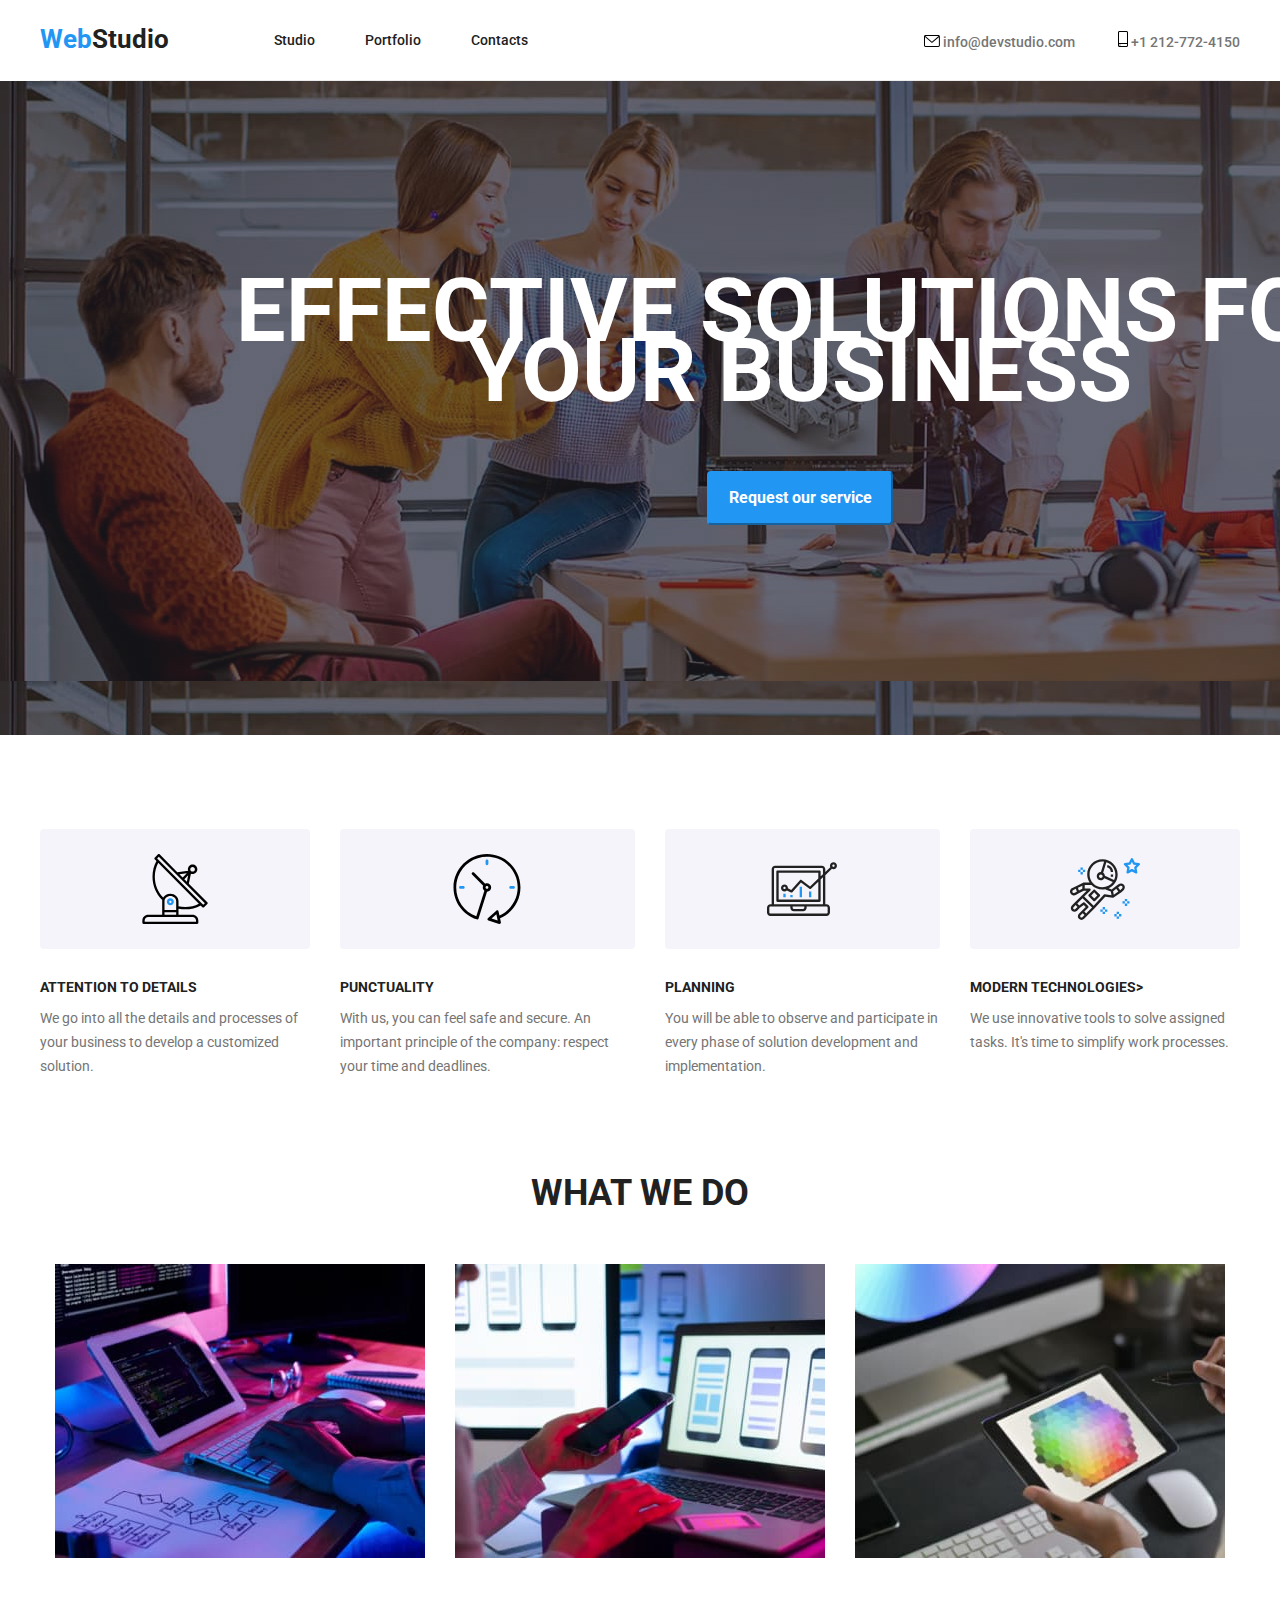
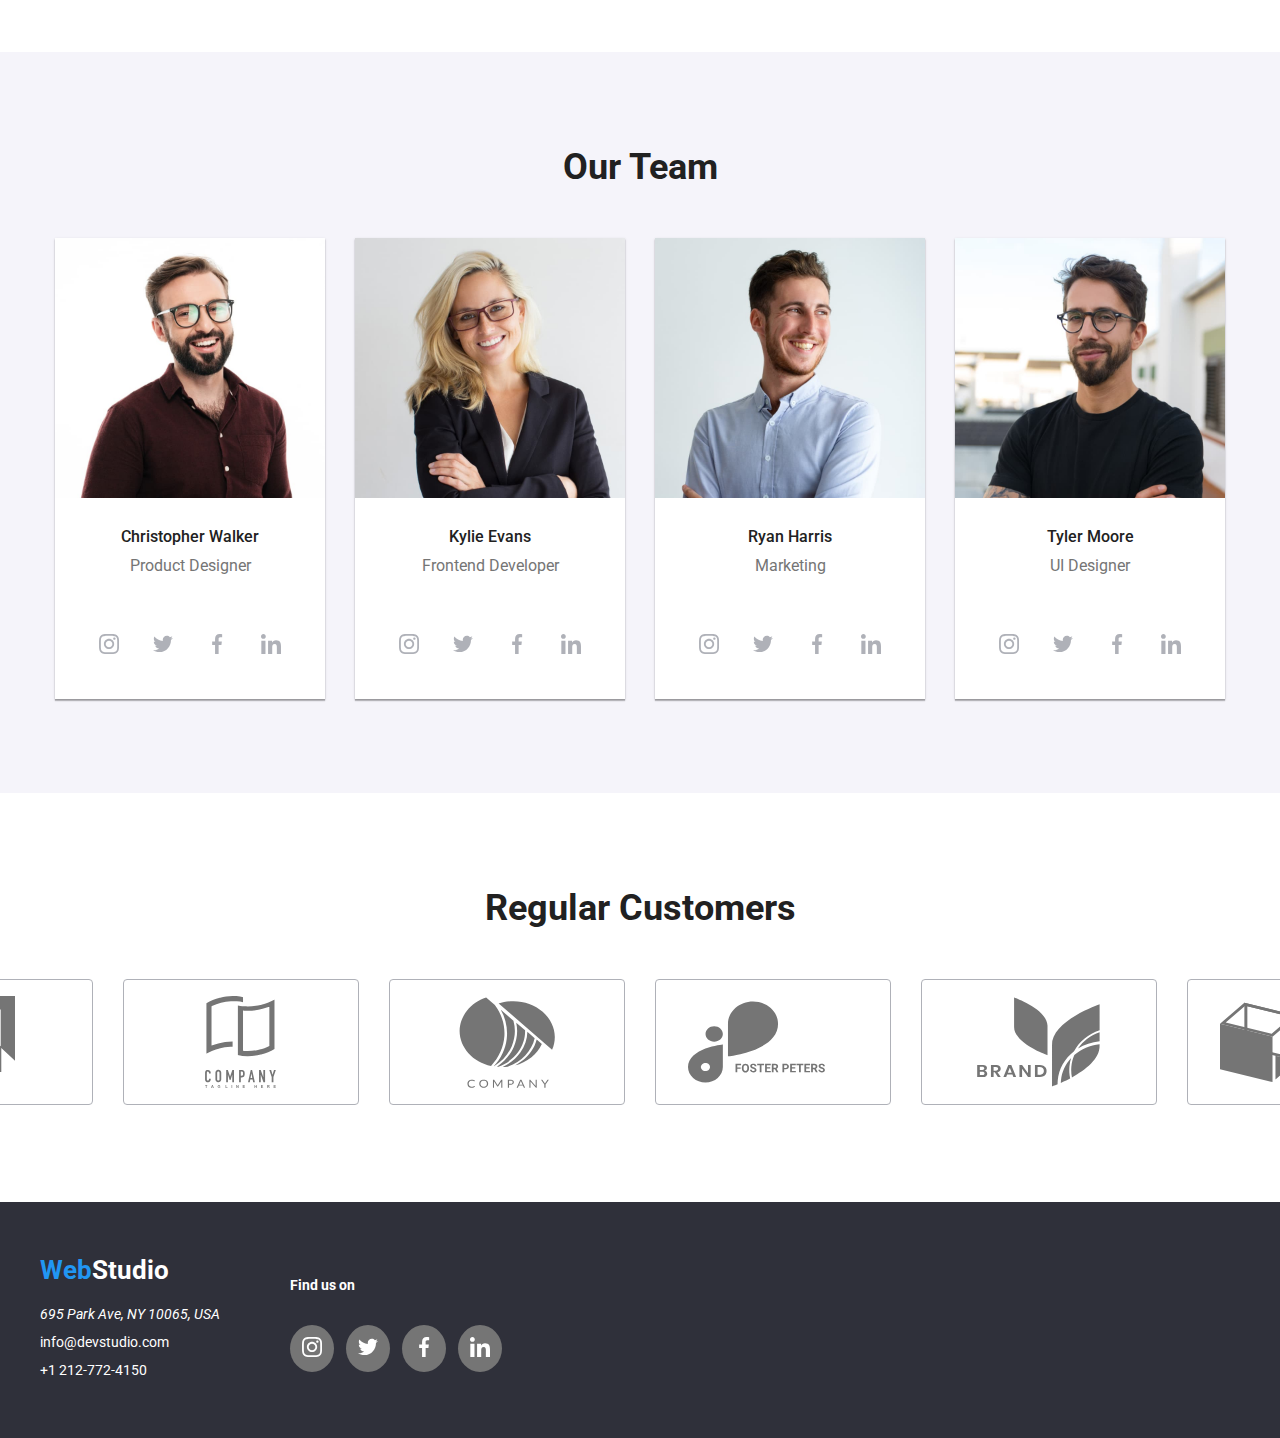
==== index.html @ 67aa0fa9 "Initial commit" ====
<!DOCTYPE html>
<html lang="en">
  <head>
    <meta charset="UTF-8" />
    <meta name="viewport" content="width=device-width, initial-scale=1.0" />
    <title>Studio</title>
    <link
      rel="stylesheet"
      href="https://cdnjs.cloudflare.com/ajax/libs/modern-normalize/2.0.0/modern-normalize.min.css"
      integrity="sha512-4xo8blKMVCiXpTaLzQSLSw3KFOVPWhm/TRtuPVc4WG6kUgjH6J03IBuG7JZPkcWMxJ5huwaBpOpnwYElP/m6wg=="
      crossorigin="anonymous"
      referrerpolicy="no-referrer"
    />
    <link rel="preconnect" href="https://fonts.googleapis.com" />
    <link rel="preconnect" href="https://fonts.gstatic.com" crossorigin />
    <link
      href="https://fonts.googleapis.com/css2?family=Raleway:ital,wght@0,700;1,700&family=Roboto:ital,wght@0,100;0,400;0,500;0,700;0,900;1,400;1,500;1,700;1,900&display=swap"
      rel="stylesheet"
    />
    <link rel="stylesheet" href="./css/style.css" />
  </head>
  <body>
    <!--header section-->
    <header class="header-section">
      <div class="container">
        <div>
          <a class="logo" href="#"
            ><p><span class="span">Web</span>Studio</p></a
          >
        </div>
        <nav class="header-section__nav">
          <ul class="nav-links">
            <li><a class="nav-link" href="index.html">Studio</a></li>
            <li>
              <a class="nav-link" href="portfolio.html">Portfolio</a>
            </li>
            <li><a class="nav-link" href="#">Contacts</a></li>
          </ul>
        </nav>
        <div>
          <a class="header-section__mail" href="mailto:info@devstudio.com">
            <svg class="header-section__icon-mail">
              <use href="./images/icons.svg/symbol-defs.svg#icon-envelope" />
            </svg>
            info@devstudio.com</a
          >
          <a class="header-section__tel" href="tel:++1212-772-4150">
            <svg class="header-section__icon-tel">
              <use href="./images/icons.svg/symbol-defs.svg#icon-smartphone" />
            </svg>
            +1 212-772-4150</a
          >
        </div>
      </div>
    </header>
    <!--portiunea principala a paginii web-->
    <main>
      <!--hero section-->
      <section class="hero-section">
        <div class="container">
          <h1 class="hero-section__title">
            EFFECTIVE SOLUTIONS FOR <br />YOUR BUSINESS
          </h1>
          <button class="hero-section__btn">Request our service</button>
        </div>
      </section>
      <!--about section-->
      <section class="about-section">
        <div class="container">
          <div class="about-section__description">
            <div class="about-section__icon-bg">
              <svg class="about-section__icon">
                <use href="./images/icons.svg/symbol-defs.svg#icon-antenna-1" />
              </svg>
            </div>
            <h5 class="about-section__title">ATTENTION TO DETAILS</h5>
            <p class="about-section__text">
              We go into all the details and processes of your business to
              develop a customized solution.
            </p>
          </div>
          <div class="about-section__description">
            <div class="about-section__icon-bg">
              <svg class="about-section__icon">
                <use href="./images/icons.svg/symbol-defs.svg#icon-clock-1" />
              </svg>
            </div>
            <h5 class="about-section__title">PUNCTUALITY</h5>
            <p class="about-section__text">
              With us, you can feel safe and secure. An important principle of
              the company: respect your time and deadlines.
            </p>
          </div>
          <div class="about-section__description">
            <div class="about-section__icon-bg">
              <svg class="about-section__icon">
                <use href="./images/icons.svg/symbol-defs.svg#icon-diagram-1" />
              </svg>
            </div>
            <h5 class="about-section__title">PLANNING</h5>
            <p class="about-section__text">
              You will be able to observe and participate in every phase of
              solution development and implementation.
            </p>
          </div>
          <div class="about-section__description">
            <div class="about-section__icon-bg">
              <svg class="about-section__icon">
                <use
                  href="./images/icons.svg/symbol-defs.svg#icon-astronaut-1"
                />
              </svg>
            </div>
            <h5 class="about-section__title">MODERN TECHNOLOGIES></h5>
            <p class="about-section__text">
              We use innovative tools to solve assigned tasks. It's time to
              simplify work processes.
            </p>
          </div>
        </div>
      </section>
      <!--what we do section-->
      <section class="we-do-section">
        <div class="container">
          <h2 class="we-do-section__title">What we do</h2>
          <!--div cu imagini-->
          <div class="we-do__images">
            <img
              class="we-do__image"
              src="./images/poza-1.jpg"
              alt="poza-1"
              width="200"
            />
            <img
              class="we-do__image"
              src="./images/poza-2.jpg"
              alt="poza-2"
              width="200"
            />
            <img
              class="we-do__image"
              src="./images/poza-3.jpg"
              alt="poza-3"
              width="200"
            />
          </div>
        </div>
      </section>
      <!--our team section-->
      <section class="our-team-section">
        <div class="container">
          <h2 class="our-team__title">Our Team</h2>
          <!--div cu carduri despre membrii echipei-->
          <div class="our-team__members">
            <!--card1-->
            <div class="our-team__card">
              <img
                class="our-team__img"
                src="./images/christopherwalker.jpg"
                alt="christopherwalker"
                width="200"
              />
              <p class="our-team__name">Christopher Walker</p>
              <p class="our-team__text">Product Designer</p>
              <ul class="our-team__social">
                <li>
                  <a href="">
                    <svg class="our-team__icons">
                      <use
                        href="./images/icons.svg/symbol-defs.svg#icon-instagram-2"
                      />
                    </svg>
                  </a>
                </li>
                <li>
                  <a href=""
                    ><svg class="our-team__icons">
                      <use
                        href="./images/icons.svg/symbol-defs.svg#icon-twitter-1"
                      />
                    </svg>
                  </a>
                </li>
                <li>
                  <a href="">
                    <svg class="our-team__icons">
                      <use
                        href="./images/icons.svg/symbol-defs.svg#icon-facebook-1"
                      />
                    </svg>
                  </a>
                </li>
                <li>
                  <a href="">
                    <svg class="our-team__icons">
                      <use
                        href="./images/icons.svg/symbol-defs.svg#icon-linkedin-1"
                      />
                    </svg>
                  </a>
                </li>
              </ul>
            </div>
            <!--card2-->
            <div class="our-team__card">
              <img
                class="our-team__img"
                src="./images/kyleevans.jpg"
                alt="kyleevans"
                width="200"
              />
              <p class="our-team__name">Kylie Evans</p>
              <p class="our-team__text">Frontend Developer</p>
              <ul class="our-team__social">
                <li>
                  <a href="">
                    <svg class="our-team__icons">
                      <use
                        href="./images/icons.svg/symbol-defs.svg#icon-instagram-2"
                      />
                    </svg>
                  </a>
                </li>
                <li>
                  <a href=""
                    ><svg class="our-team__icons">
                      <use
                        href="./images/icons.svg/symbol-defs.svg#icon-twitter-1"
                      />
                    </svg>
                  </a>
                </li>
                <li>
                  <a href="">
                    <svg class="our-team__icons">
                      <use
                        href="./images/icons.svg/symbol-defs.svg#icon-facebook-1"
                      />
                    </svg>
                  </a>
                </li>
                <li>
                  <a href="">
                    <svg class="our-team__icons">
                      <use
                        href="./images/icons.svg/symbol-defs.svg#icon-linkedin-1"
                      />
                    </svg>
                  </a>
                </li>
              </ul>
            </div>
            <!--card3-->
            <div class="our-team__card">
              <img
                class="our-team__img"
                src="./images/ryanheris.jpg"
                alt="ryanheris"
                width="200"
              />
              <p class="our-team__name">Ryan Harris</p>
              <p class="our-team__text">Marketing</p>
              <ul class="our-team__social">
                <li>
                  <a href="">
                    <svg class="our-team__icons">
                      <use
                        href="./images/icons.svg/symbol-defs.svg#icon-instagram-2"
                      />
                    </svg>
                  </a>
                </li>
                <li>
                  <a href=""
                    ><svg class="our-team__icons">
                      <use
                        href="./images/icons.svg/symbol-defs.svg#icon-twitter-1"
                      />
                    </svg>
                  </a>
                </li>
                <li>
                  <a href="">
                    <svg class="our-team__icons">
                      <use
                        href="./images/icons.svg/symbol-defs.svg#icon-facebook-1"
                      />
                    </svg>
                  </a>
                </li>
                <li>
                  <a href="">
                    <svg class="our-team__icons">
                      <use
                        href="./images/icons.svg/symbol-defs.svg#icon-linkedin-1"
                      />
                    </svg>
                  </a>
                </li>
              </ul>
            </div>
            <!--card4-->
            <div class="our-team__card">
              <img
                class="our-team__img"
                src="./images/tylermoore.jpg"
                alt="tylermoore"
                width="200"
              />
              <p class="our-team__name">Tyler Moore</p>
              <p class="our-team__text">UI Designer</p>
              <ul class="our-team__social">
                <li>
                  <a href="">
                    <svg class="our-team__icons">
                      <use
                        href="./images/icons.svg/symbol-defs.svg#icon-instagram-2"
                      />
                    </svg>
                  </a>
                </li>
                <li>
                  <a href=""
                    ><svg class="our-team__icons">
                      <use
                        href="./images/icons.svg/symbol-defs.svg#icon-twitter-1"
                      />
                    </svg>
                  </a>
                </li>
                <li>
                  <a href="">
                    <svg class="our-team__icons">
                      <use
                        href="./images/icons.svg/symbol-defs.svg#icon-facebook-1"
                      />
                    </svg>
                  </a>
                </li>
                <li>
                  <a href="">
                    <svg class="our-team__icons">
                      <use
                        href="./images/icons.svg/symbol-defs.svg#icon-linkedin-1"
                      />
                    </svg>
                  </a>
                </li>
              </ul>
            </div>
          </div>
        </div>
      </section>
    </main>
    <!--regular customer section-->
    <section class="regular">
      <h2 class="regular__title">Regular Customers</h2>
      <div class="regular__icons">
        <a href="">
          <svg class="regular__icon">
            <use href="./images/icons.svg/symbol-defs.svg#icon-group-2" />
          </svg>
        </a>
        <a href="">
          <svg class="regular__icon">
            <use href="./images/icons.svg/symbol-defs.svg#icon-group-1" />
          </svg>
        </a>
        <a href="">
          <svg class="regular__icon">
            <use href="./images/icons.svg/symbol-defs.svg#icon-group-5" />
          </svg>
        </a>
        <a href="">
          <svg class="regular__icon">
            <use href="./images/icons.svg/symbol-defs.svg#icon-group-4" />
          </svg>
        </a>
        <a href="">
          <svg class="regular__icon">
            <use href="./images/icons.svg/symbol-defs.svg#icon-group-6" />
          </svg>
        </a>
        <a href="">
          <svg class="regular__icon">
            <use href="./images/icons.svg/symbol-defs.svg#icon-group-7" />
          </svg>
        </a>
      </div>
    </section>
    <!--footer section-->
    <footer class="footer-section">
      <div class="container">
        <div class="footer-section__1">
          <a class="logo-footer" href="#">
            <p class="logo-footer"><span class="span-logo">Web</span>Studio</p>
          </a>
          <address class="footer-section__adress">
            695 Park Ave, NY 10065, USA
          </address>
          <ul class="footer-section__contacts">
            <li class="footer-section__contact">
              <a
                class="footer-section__contact"
                href="mailto:info@devstudio.com"
                >info@devstudio.com</a
              >
            </li>
            <li class="footer-section__contact">
              <a class="footer-section__contact" href="tel:++1212-772-4150"
                >+1 212-772-4150</a
              >
            </li>
          </ul>
        </div>
        <div class="footer-section__2">
          <h5 class="footer-section__subtitle">Find us on</h5>
          <ul class="footer-section__social">
            <li>
              <a href="">
                <svg class="footer-section__icons">
                  <use
                    href="./images/icons.svg/symbol-defs.svg#icon-instagram-2"
                  />
                </svg>
              </a>
            </li>
            <li>
              <a href=""
                ><svg class="footer-section__icons">
                  <use
                    href="./images/icons.svg/symbol-defs.svg#icon-twitter-1"
                  />
                </svg>
              </a>
            </li>
            <li>
              <a href="">
                <svg class="footer-section__icons">
                  <use
                    href="./images/icons.svg/symbol-defs.svg#icon-facebook-1"
                  />
                </svg>
              </a>
            </li>
            <li>
              <a href="">
                <svg class="footer-section__icons">
                  <use
                    href="./images/icons.svg/symbol-defs.svg#icon-linkedin-1"
                  />
                </svg>
              </a>
            </li>
          </ul>
        </div>
      </div>
    </footer>
  </body>
</html>
---- css/style.css ----
:root {
  --blue: #2196f3;
  --black: #212121;
  --white: #ffffff;
  --grey: #757575;
  --primary-background: #2f303a;
  --primary-font: 'Roboto', sans-serif;
  --secondary-font: 'Raleway', sans-serif;
  --cursor: pointer;
  --font-style: normal;
  --font-weight: 400;
}
* {
  margin: 0;
  padding: 0;
}

html {
  box-sizing: border-box;
}

img {
  display: block;
  max-width: 100%;
  height: auto;
}

ul {
  list-style: none;
}

a {
  text-decoration: none;
  color: inherit;
}

/* stilizare pentru body*/
body {
  font-family: var(--primary-font);
  font-size: 14px;
  color: var(--black);
}

/*stilizare pentru header section*/
.header-section {
  font-weight: 500;
  font-size: 14px;
  line-height: 16.41px;
  color: var(--primary-background);
  width: 100%;
}
.header-section .container {
  display: flex;
  justify-content: space-between;
  align-items: center;
  border-bottom: 1px solid #ececec;
}
.logo {
  font-weight: 700;
  font-size: 26px;
  line-height: 30.52px;
  color: var(--black);
  text-decoration: none;
  display: flex;
  margin-top: 24px;
  margin-bottom: 25px;
  margin-right: 93px;
}
.header-section span {
  color: var(--blue);
}

.header-section__nav ul {
  display: flex;
  gap: 50px;
  margin-top: 32px;
  margin-bottom: 32px;
}
.nav-link {
  font-size: 14px;
  font-weight: 500;
  color: var(--black);
  line-height: 16.41px;
  text-decoration: none;
}

.nav-link:hover,
.nav-link:focus {
  color: var(--blue);
  text-decoration: underline;
}
.header-section__mail {
  color: var(--grey);
  padding-left: 385px;
  padding-right: 40px;
}

.header-section__icon-mail {
  width: 16px;
  height: 12px;
}
.header-section__icon-tel {
  width: 10px;
  height: 16px;
}
.header-section__icon-mail:hover,
.header-section__icon-mail:focus {
  fill: var(--blue);
}
.header-section__icon-tel:hover,
.header-section__icon-tel:focus {
  fill: var(--blue);
}
.header-section__tel {
  color: var(--grey);
}
.header-section__mail:hover,
.header-section__mail:focus {
  color: var(--blue);
  text-decoration: underline;
}
.header-section__tel:hover,
.header-section__tel:focus {
  color: var(--blue);
  text-decoration: underline;
}

/*stilizare pentru hero section*/
.hero-section .container {
  font-weight: 900;
  font-size: 44px;
  line-height: 60px;
  color: var(--white);
  background-color: var(--primary-background);
  flex-direction: column;
  align-items: center;
  display: flex;
  text-align: center;
  width: 1600px;
  background-image: linear-gradient(
      0deg,
      rgba(47, 48, 58, 0.4),
      rgba(47, 48, 58, 0.4)
    ),
    url(../images/bg-hero.jpg);
}
.hero-section__title {
  padding-top: 200px;
  padding-bottom: 30px;
}
.hero-section__btn {
  font-size: 16px;
  font-weight: 700;
  font-family: var(--primary-font);
  line-height: 30px;
  color: var(--white);
  background-color: var(--blue);
  padding: 10px 19px 10px 20px;
  border-radius: 4px;
  border-color: var(--blue);
  margin-top: 40px;
  margin-bottom: 210px;
}
/*stilizare pentru about section*/
.about-section .container {
  padding-top: 94px;
  padding-bottom: 94px;
  display: flex;
  gap: 30px;
}
.about-section__icon-bg {
  background-color: #f5f4fa;
  display: flex;
  justify-content: center;
  padding: 25px 100px;
  border-radius: 4px;
}
.about-section__icon {
  width: 70px;
  height: 70px;
  background-color: #f5f4fa;
}

.about-section__title {
  font-weight: 700;
  font-size: 14px;
  line-height: 16.41px;
  color: var(--black);
  padding-bottom: 10px;
  padding-top: 30px;
}
.about-section__text {
  font-size: 14px;
  font-weight: 400;
  line-height: 24px;
  color: var(--grey);
}

/*stilizare pentru what we do section*/
.we-do-section .container {
  padding-bottom: 94px;
  display: flex;
  flex-direction: column;
  align-items: center;
}

.we-do-section__title {
  font-weight: 700;
  font-size: 36px;
  line-height: 42.19px;
  text-transform: uppercase;
  padding-bottom: 50px;
}
.we-do__images {
  display: flex;
  gap: 30px;
}
.we-do__image {
  width: 370px;
  height: 294px;
}
/*stilizare pentru our team section*/
.our-team-section .container {
  display: flex;
  padding-bottom: 94px;
  flex-direction: column;
  background-color: #f5f4fa;
  width: 100%;
}
.our-team__title {
  font-size: 36px;
  font-weight: 700;
  line-height: 42px;
  text-align: center;
  padding-top: 94px;
  padding-bottom: 50px;
}
.our-team__members {
  display: flex;
  gap: 30px;
  justify-content: center;
}
.our-team__card {
  background-color: var(--white);
  box-shadow: 0px 2px 1px 0px #00000033, 0px 1px 1px 0px #00000024,
    0px 1px 3px 0px #0000001f;
}
.our-team__img {
  width: 270px;
  height: 260px;
}
.our-team__name {
  font-weight: 500;
  font-size: 16px;
  line-height: 18.75px;
  text-align: center;
  color: var(--black);
  padding-top: 30px;
  padding-bottom: 10px;
}
.our-team__text {
  font-size: 16px;
  line-height: 18.75px;
  text-align: center;
  color: var(--grey);
  padding-bottom: 30px;
}
.our-team__social {
  display: flex;
  justify-content: center;
  gap: 10px;
  margin-top: 16px;
  margin-bottom: 30px;
}

.our-team__social li {
  background-color: var(--white);
  padding: 12px;
  border-radius: 100%;
}
.our-team__icons {
  width: 20px;
  height: 20px;
  fill: #afb1b8;
}

.our-team__social :hover,
.our-team__social :focus {
  fill: var(--white);
  background-color: var(--blue);
}

/*stilizare pentru cards section*/
.cards-section .container {
  padding-top: 94px;
  padding-bottom: 94px;
  display: flex;
  flex-direction: column;
}
.cards-btn__list {
  list-style: none;
  cursor: pointer;
  display: flex;
  justify-content: center;
  text-align: center;
  padding-bottom: 50px;
  gap: 8px;
}
.cards-btn__item {
  font-family: inherit;
  font-size: 16px;
  line-height: 26px;
  font-weight: 500;
  border: none;
  border-radius: 4px 0px 0px 0px;
  padding: 6px 22px 6px 22px;
}

.cards-btn__item:hover,
.cards-btn__item:focus {
  background-color: var(--blue);
  color: var(--white);
  box-shadow: 0px 2px 2px 0px #0000001f, 0px 1px 2px 0px #00000014,
    0px 3px 1px 0px #0000001a;
}

.cards__images {
  display: flex;
  flex-wrap: wrap;
  gap: 30px;
  border-bottom: 1px solid #eeeeee;
}
.cards__image:hover {
  background-color: var(--white);
  box-shadow: 1px 4px 6px 0px #00000029, 0px 4px 4px 0px #0000000f,
    0px 1px 1px 0px #0000001f;
}
.cards__title {
  font-weight: 700;
  font-size: 18px;
  line-height: 36px;
  color: var(--black);
  padding-top: 20px;
  padding-bottom: 4px;
  padding-left: 24px;
}

.cards__subtitle {
  font-size: 16px;
  line-height: 30px;
  color: var(--grey);
  padding-bottom: 20px;
  padding-left: 24px;
}
/*stilizare pentru regular-section*/
.regular__title {
  font-family: var(--primary-font);
  font-size: 36px;
  font-weight: 700;
  line-height: 42px;
  color: var(--black);
  display: flex;
  padding-top: 94px;
  padding-bottom: 50px;
  justify-content: center;
}
.regular__icons {
  display: flex;
  justify-content: center;
  gap: 30px;
  margin-bottom: 94px;
}
.regular__icon {
  border-radius: 4px;
  border: 1px solid #afb1b8;
  background-color: var(--white);
  padding-top: 16px;
  padding-right: 32px;
  padding-bottom: 16px;
  padding-left: 32px;
  fill: var(--grey);
  width: 170px;
  height: 92px;
}
.regular__icons :hover,
.regular__icons :focus {
  fill: var(--blue);
  border-color: var(--blue);
}
/*stilizare pentru footer section*/
.footer-section {
  font-size: 14px;
  line-height: 16px;
  background-color: var(--primary-background);
  color: var(--white);
}

.footer-section .container {
  list-style: none;
  display: flex;
  padding-bottom: 60px;
}
.logo-footer {
  text-decoration: none;
  font-size: 26px;
  font-weight: 700;
  color: var(--white);
  padding-top: 60px;
  padding-bottom: 28px;
}
.span-logo {
  color: var(--blue);
}
.footer-section__contact {
  font-size: 14px;
  font-family: inherit;
  line-height: 16px;
  color: var(--white);
  text-decoration: none;
  padding-top: 12px;
}

.footer-section__contact:hover,
.footer-section__contact:focus {
  color: var(--blue);
  text-decoration: underline;
}
.footer-section__subtitle {
  display: flex;
  padding-top: 75px;

  font-family: var(--primary-font);
  font-size: 14px;
  font-weight: 700;
  line-height: 16px;
}
.footer-section__social {
  display: flex;
  gap: 12px;
  padding-top: 32px;
}

.footer-section__social li {
  padding: 12px;
  background-color: var(--grey);
  border-radius: 100%;
}
.footer-section__2 {
  display: flex;
  flex-direction: column;
  padding-left: 70px;
}
.footer-section__icons {
  width: 20px;
  height: 20px;
  fill: var(--white);
}

.footer-section__social li:hover,
.footer-section__social li:focus {
  background-color: var(--blue);
}
.container {
  width: 1200px;
  display: flex;
  margin-right: auto;
  margin-left: auto;
}
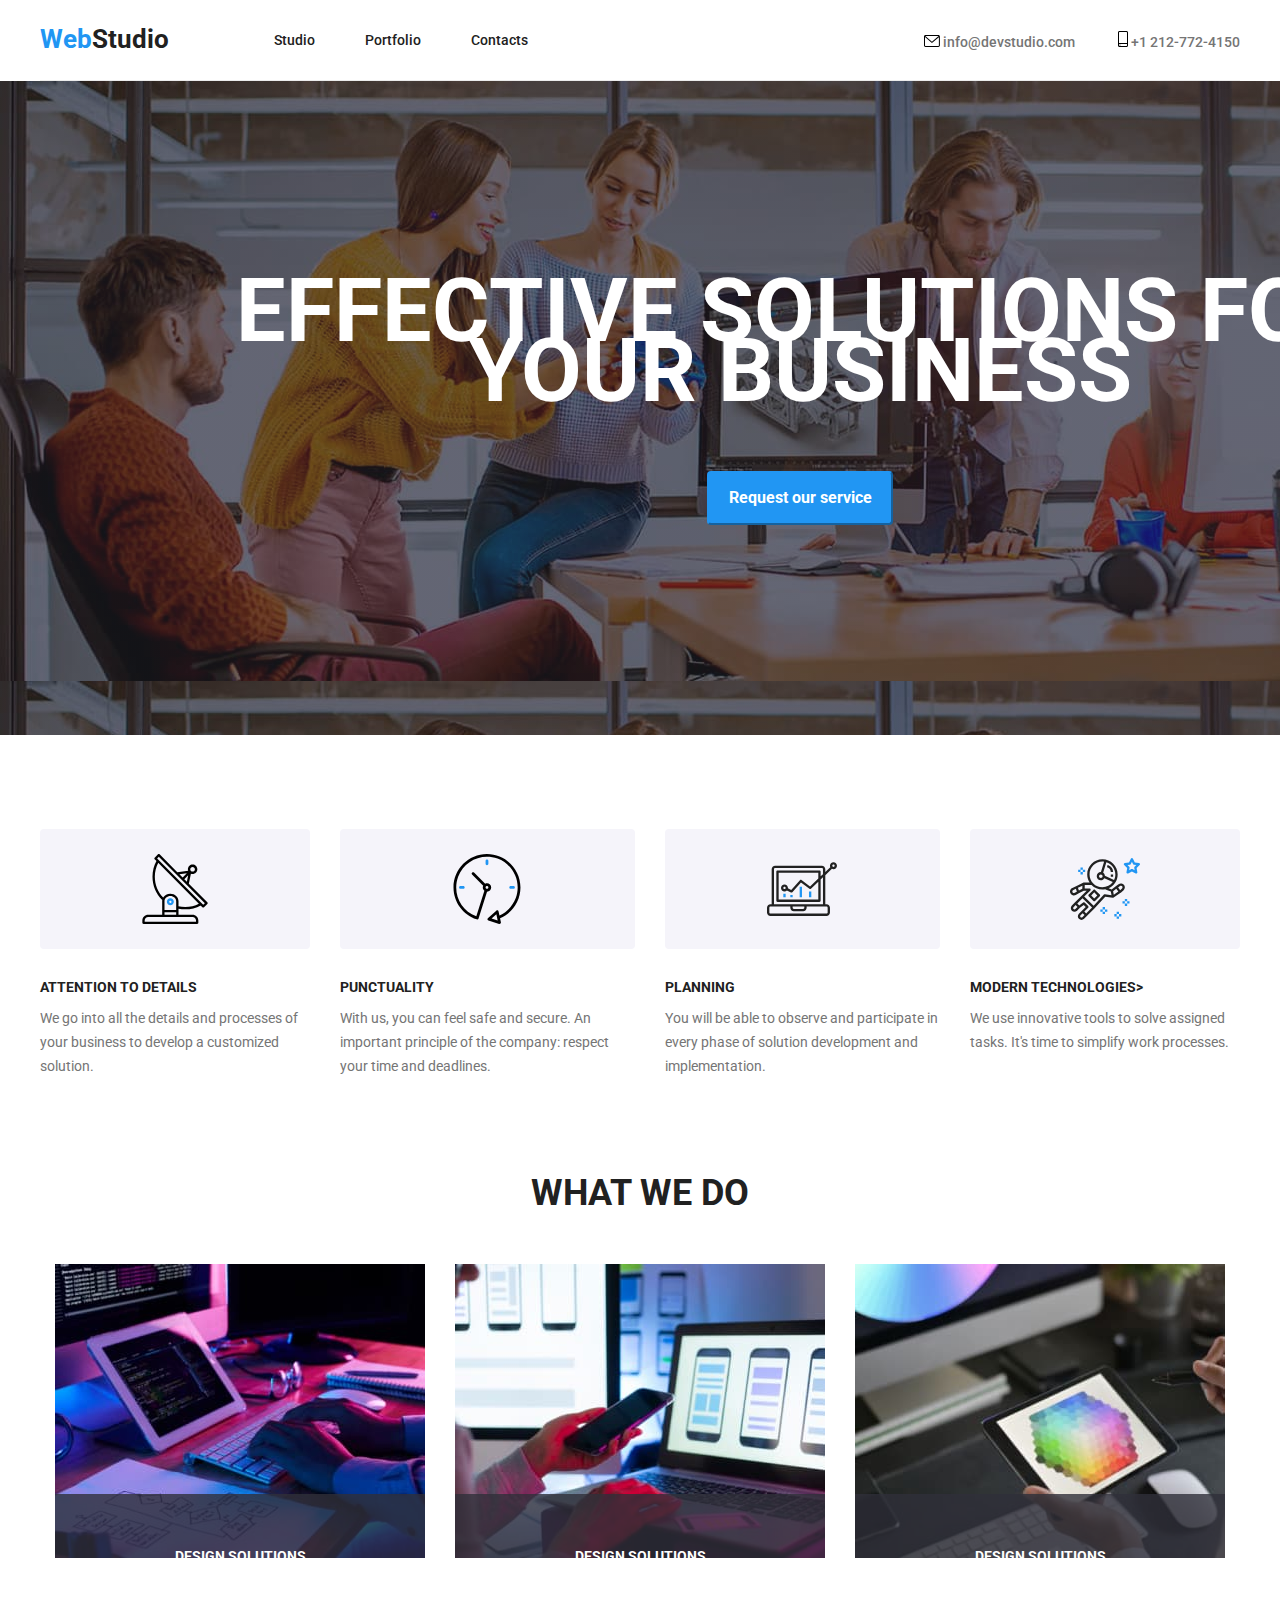
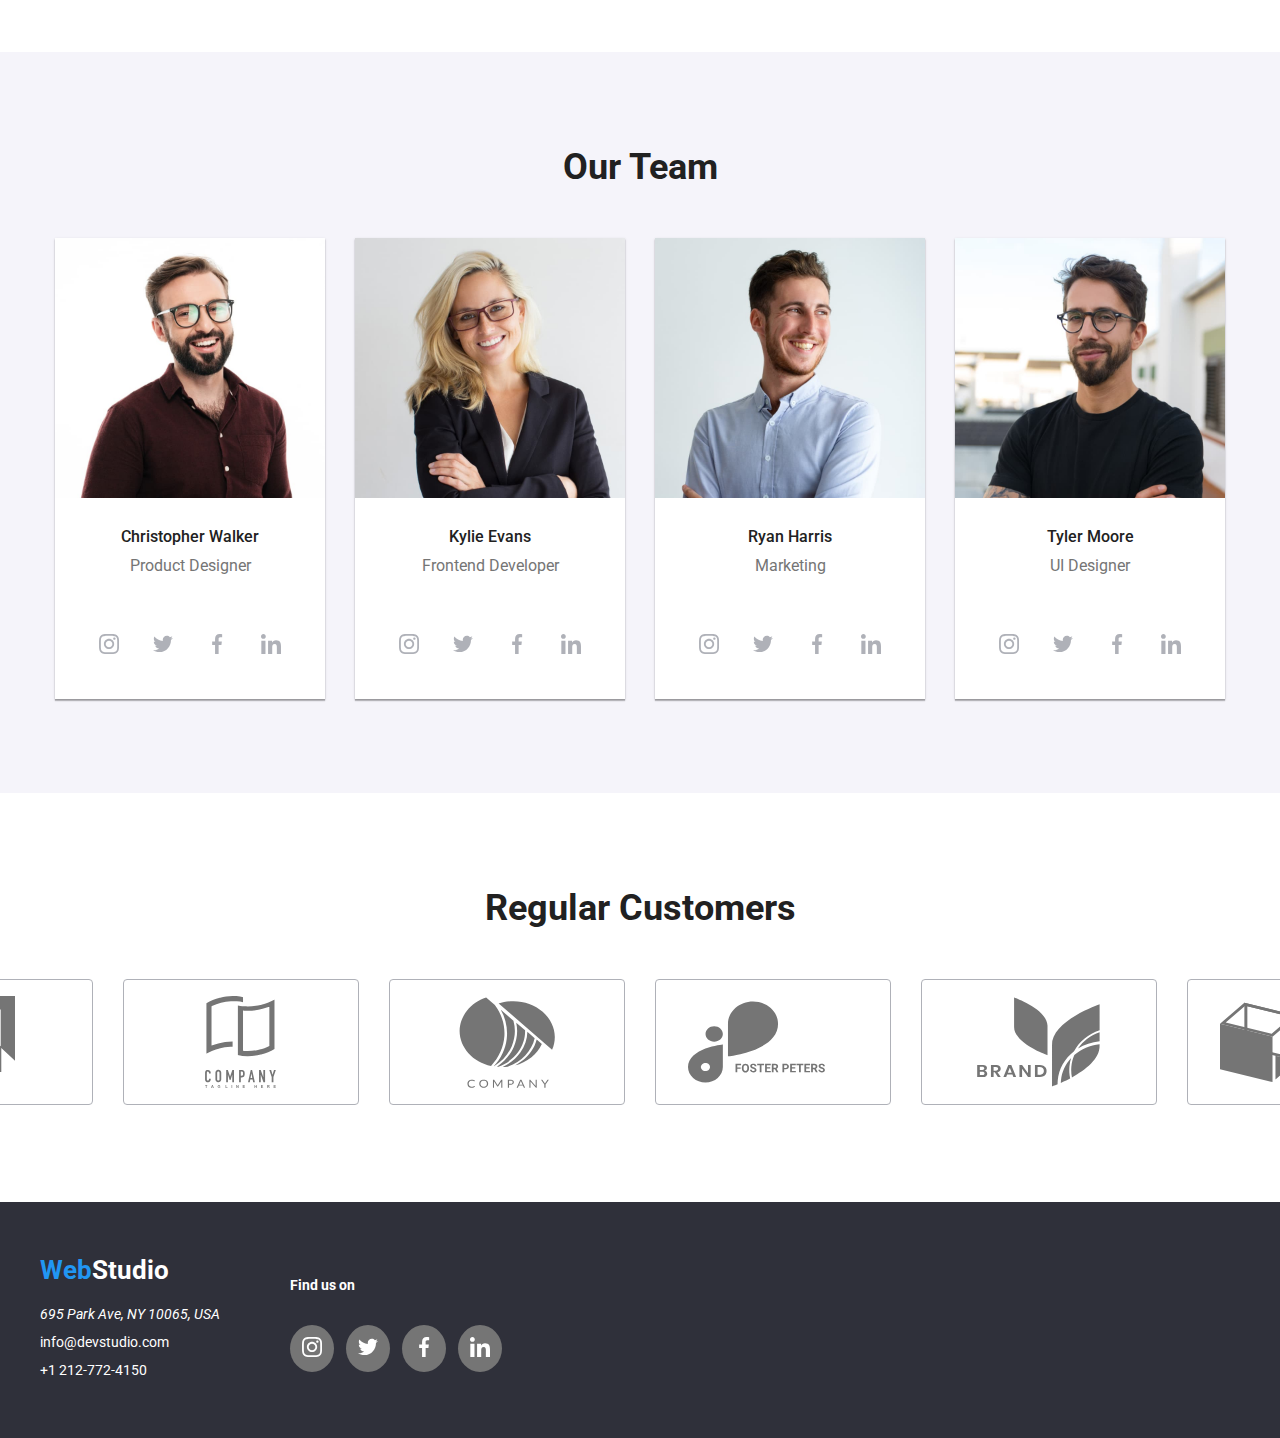
==== commit e86d1234: "modificare1" ====
--- a/index.html
+++ b/index.html
@@ -29,12 +29,14 @@
           >
         </div>
         <nav class="header-section__nav">
-          <ul class="nav-links">
-            <li><a class="nav-link" href="index.html">Studio</a></li>
-            <li>
-              <a class="nav-link" href="portfolio.html">Portfolio</a>
-            </li>
-            <li><a class="nav-link" href="#">Contacts</a></li>
+          <ul class="header-section__nav-links">
+            <li>
+              <a href="index.html">Studio</a>
+            </li>
+            <li>
+              <a href="portfolio.html">Portfolio</a>
+            </li>
+            <li><a href="#">Contacts</a></li>
           </ul>
         </nav>
         <div>
@@ -61,7 +63,9 @@
           <h1 class="hero-section__title">
             EFFECTIVE SOLUTIONS FOR <br />YOUR BUSINESS
           </h1>
-          <button class="hero-section__btn">Request our service</button>
+          <button data-modal-open class="hero-section__btn">
+            Request our service
+          </button>
         </div>
       </section>
       <!--about section-->
@@ -124,25 +128,19 @@
         <div class="container">
           <h2 class="we-do-section__title">What we do</h2>
           <!--div cu imagini-->
-          <div class="we-do__images">
-            <img
-              class="we-do__image"
-              src="./images/poza-1.jpg"
-              alt="poza-1"
-              width="200"
-            />
-            <img
-              class="we-do__image"
-              src="./images/poza-2.jpg"
-              alt="poza-2"
-              width="200"
-            />
-            <img
-              class="we-do__image"
-              src="./images/poza-3.jpg"
-              alt="poza-3"
-              width="200"
-            />
+          <div class="we-do__cards">
+            <div class="we-do__image">
+              <div class="we-do__text">DESIGN SOLUTIONS</div>
+              <img src="./images/poza-1.jpg" alt="poza-1" width="200" />
+            </div>
+            <div class="we-do__image">
+              <div class="we-do__text">DESIGN SOLUTIONS</div>
+              <img src="./images/poza-2.jpg" alt="poza-2" width="200" />
+            </div>
+            <div class="we-do__image">
+              <div class="we-do__text">DESIGN SOLUTIONS</div>
+              <img src="./images/poza-3.jpg" alt="poza-3" width="200" />
+            </div>
           </div>
         </div>
       </section>
@@ -456,5 +454,15 @@
         </div>
       </div>
     </footer>
+    <div data-modal class="is-hidden">
+      <div data-modal-content>
+        <button data-modal-close type="button">
+          <svg class="data-modal-content">
+            <use href="./images/icons.svg/#close.svg" />
+          </svg>
+        </button>
+      </div>
+    </div>
+    <script src="./modal.js"></script>
   </body>
 </html>
--- a/css/style.css
+++ b/css/style.css
@@ -75,19 +75,36 @@
   gap: 50px;
   margin-top: 32px;
   margin-bottom: 32px;
-}
-.nav-link {
+  text-decoration: none;
+}
+
+.header-section__nav a {
   font-size: 14px;
   font-weight: 500;
   color: var(--black);
   line-height: 16.41px;
   text-decoration: none;
-}
-
-.nav-link:hover,
-.nav-link:focus {
+  position: relative;
+}
+
+.header-section__nav a:hover::after,
+.header-section__nav a:focus::after {
+  content: '';
+  width: 100%;
+  height: 4px;
+  background-color: var(--blue);
+  border-radius: 2px;
+  position: absolute;
+  top: 28px;
+  left: 0;
+  transition-duration: 250ms;
+  transition-timing-function: cubic-bezier(0.4, 0, 0.2, 1);
+}
+.header-section__nav-links :hover,
+.header-section__nav-links :focus {
   color: var(--blue);
-  text-decoration: underline;
+  transition-duration: 250ms;
+  transition-timing-function: cubic-bezier(0.4, 0, 0.2, 1);
 }
 .header-section__mail {
   color: var(--grey);
@@ -106,10 +123,14 @@
 .header-section__icon-mail:hover,
 .header-section__icon-mail:focus {
   fill: var(--blue);
+  transition-duration: 250ms;
+  transition-timing-function: cubic-bezier(0.4, 0, 0.2, 1);
 }
 .header-section__icon-tel:hover,
 .header-section__icon-tel:focus {
   fill: var(--blue);
+  transition-duration: 250ms;
+  transition-timing-function: cubic-bezier(0.4, 0, 0.2, 1);
 }
 .header-section__tel {
   color: var(--grey);
@@ -118,11 +139,15 @@
 .header-section__mail:focus {
   color: var(--blue);
   text-decoration: underline;
+  transition-duration: 250ms;
+  transition-timing-function: cubic-bezier(0.4, 0, 0.2, 1);
 }
 .header-section__tel:hover,
 .header-section__tel:focus {
   color: var(--blue);
   text-decoration: underline;
+  transition-duration: 250ms;
+  transition-timing-function: cubic-bezier(0.4, 0, 0.2, 1);
 }
 
 /*stilizare pentru hero section*/
@@ -211,13 +236,37 @@
   text-transform: uppercase;
   padding-bottom: 50px;
 }
-.we-do__images {
+.we-do__cards {
   display: flex;
   gap: 30px;
 }
-.we-do__image {
+.we-do__image img {
   width: 370px;
   height: 294px;
+}
+
+.we-do__image {
+  position: relative;
+  overflow: hidden;
+}
+.we-do__text {
+  position: absolute;
+  top: 230px;
+  left: 0;
+  width: 370px;
+  height: 70px;
+  font-family: var(--primary-font);
+  color: var(--white);
+  font-weight: 700;
+  line-height: 16px;
+  font-size: 14px;
+  display: flex;
+  justify-content: center;
+  text-align: center;
+  align-items: center;
+  background-color: rgba(47, 48, 58, 0.8);
+  padding-top: 27px;
+  padding-bottom: 27px;
 }
 /*stilizare pentru our team section*/
 .our-team-section .container {
@@ -288,6 +337,8 @@
 .our-team__social :focus {
   fill: var(--white);
   background-color: var(--blue);
+  transition-duration: 250ms;
+  transition-timing-function: cubic-bezier(0.4, 0, 0.2, 1);
 }
 
 /*stilizare pentru cards section*/
@@ -322,6 +373,8 @@
   color: var(--white);
   box-shadow: 0px 2px 2px 0px #0000001f, 0px 1px 2px 0px #00000014,
     0px 3px 1px 0px #0000001a;
+  transition-duration: 250ms;
+  transition-timing-function: cubic-bezier(0.4, 0, 0.2, 1);
 }
 
 .cards__images {
@@ -330,11 +383,15 @@
   gap: 30px;
   border-bottom: 1px solid #eeeeee;
 }
-.cards__image:hover {
+.cards__card:hover {
   background-color: var(--white);
   box-shadow: 1px 4px 6px 0px #00000029, 0px 4px 4px 0px #0000000f,
     0px 1px 1px 0px #0000001f;
-}
+  transition-duration: 250ms;
+  transition-timing-function: cubic-bezier(0.4, 0, 0.2, 1);
+  background-color: var(--blue);
+}
+
 .cards__title {
   font-weight: 700;
   font-size: 18px;
@@ -351,6 +408,33 @@
   color: var(--grey);
   padding-bottom: 20px;
   padding-left: 24px;
+}
+.overlay {
+  position: absolute;
+  top: 0;
+  left: 0;
+  width: 100%;
+  height: 100%;
+  background-color: var(--blue);
+  transition-duration: 250ms;
+  transform: translateY(100%);
+  display: flex;
+  justify-content: center;
+  align-items: center;
+  transition-timing-function: cubic-bezier(0.4, 0, 0.2, 1);
+  color: var(--white);
+  font-family: var(--primary-font);
+  font-size: 18px;
+  font-weight: 400;
+  line-height: 28px;
+  padding: 63px 24px 91px 24px;
+}
+.cards__card {
+  position: relative;
+  overflow: hidden;
+}
+.cards__card:hover .overlay {
+  transform: translateY(0);
 }
 /*stilizare pentru regular-section*/
 .regular__title {
@@ -386,6 +470,8 @@
 .regular__icons :focus {
   fill: var(--blue);
   border-color: var(--blue);
+  transition-duration: 250ms;
+  transition-timing-function: cubic-bezier(0.4, 0, 0.2, 1);
 }
 /*stilizare pentru footer section*/
 .footer-section {
@@ -424,6 +510,8 @@
 .footer-section__contact:focus {
   color: var(--blue);
   text-decoration: underline;
+  transition-duration: 250ms;
+  transition-timing-function: cubic-bezier(0.4, 0, 0.2, 1);
 }
 .footer-section__subtitle {
   display: flex;
@@ -459,6 +547,8 @@
 .footer-section__social li:hover,
 .footer-section__social li:focus {
   background-color: var(--blue);
+  transition-duration: 250ms;
+  transition-timing-function: cubic-bezier(0.4, 0, 0.2, 1);
 }
 .container {
   width: 1200px;
@@ -466,3 +556,59 @@
   margin-right: auto;
   margin-left: auto;
 }
+
+/*stilizare pentru modal*/
+.is-hidden {
+  opacity: 0;
+  visibility: hidden;
+  pointer-events: none;
+}
+
+[data-modal] {
+  height: 100%;
+  width: 100%;
+  position: fixed;
+  top: 0;
+  left: 0;
+  background-color: rgba(0, 0, 0, 0.2);
+}
+
+[data-modal-content] {
+  width: 528px;
+  height: 581px;
+  background-color: var(--white);
+  position: absolute;
+  top: 50%;
+  left: 50%;
+  transform: translate(-50%, -50%) scale(1);
+  transition-duration: 1s;
+  padding: auto;
+  border-radius: 4px;
+  box-shadow: 0px 2px 1px 0px rgba(0, 0, 0, 0.2),
+    0px 1px 1px 0px rgba(0, 0, 0, 0.14), 0px 1px 3px 0px rgba(0, 0, 0, 0.12);
+}
+
+[data-modal-close] {
+  top: 10px;
+  position: absolute;
+  right: 10px;
+}
+
+.is-hidden [data-modal-content] {
+  transform: scale(1.5);
+}
+[data-modal-close] {
+  color: #212121;
+  width: 30px;
+  height: 30px;
+  padding: 3px 3px 4px 4px;
+  border-radius: 100%;
+  border: 1px solid #0000001a;
+  margin: 6px;
+  display: flex;
+  justify-content: center;
+  align-items: center;
+  margin-top: 6px;
+  margin-left: 6px;
+  background-color: #ffffff;
+}
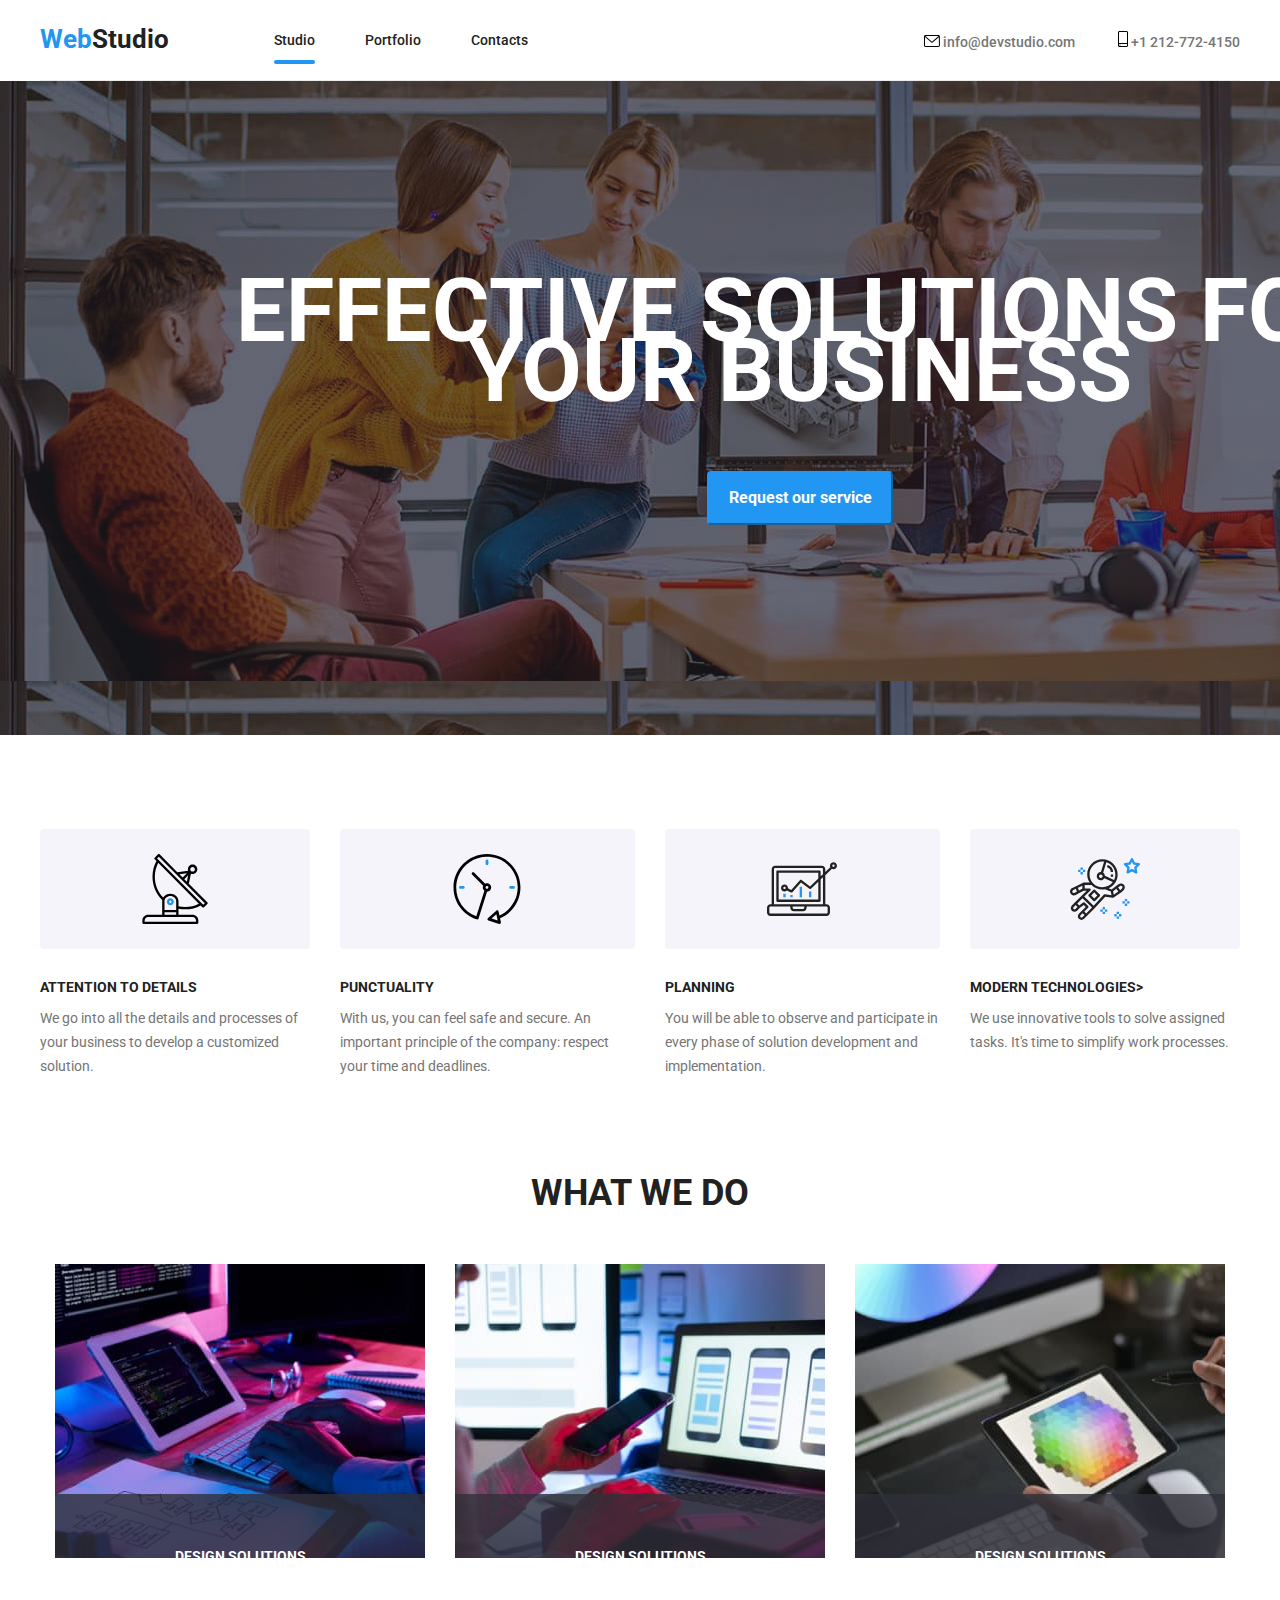
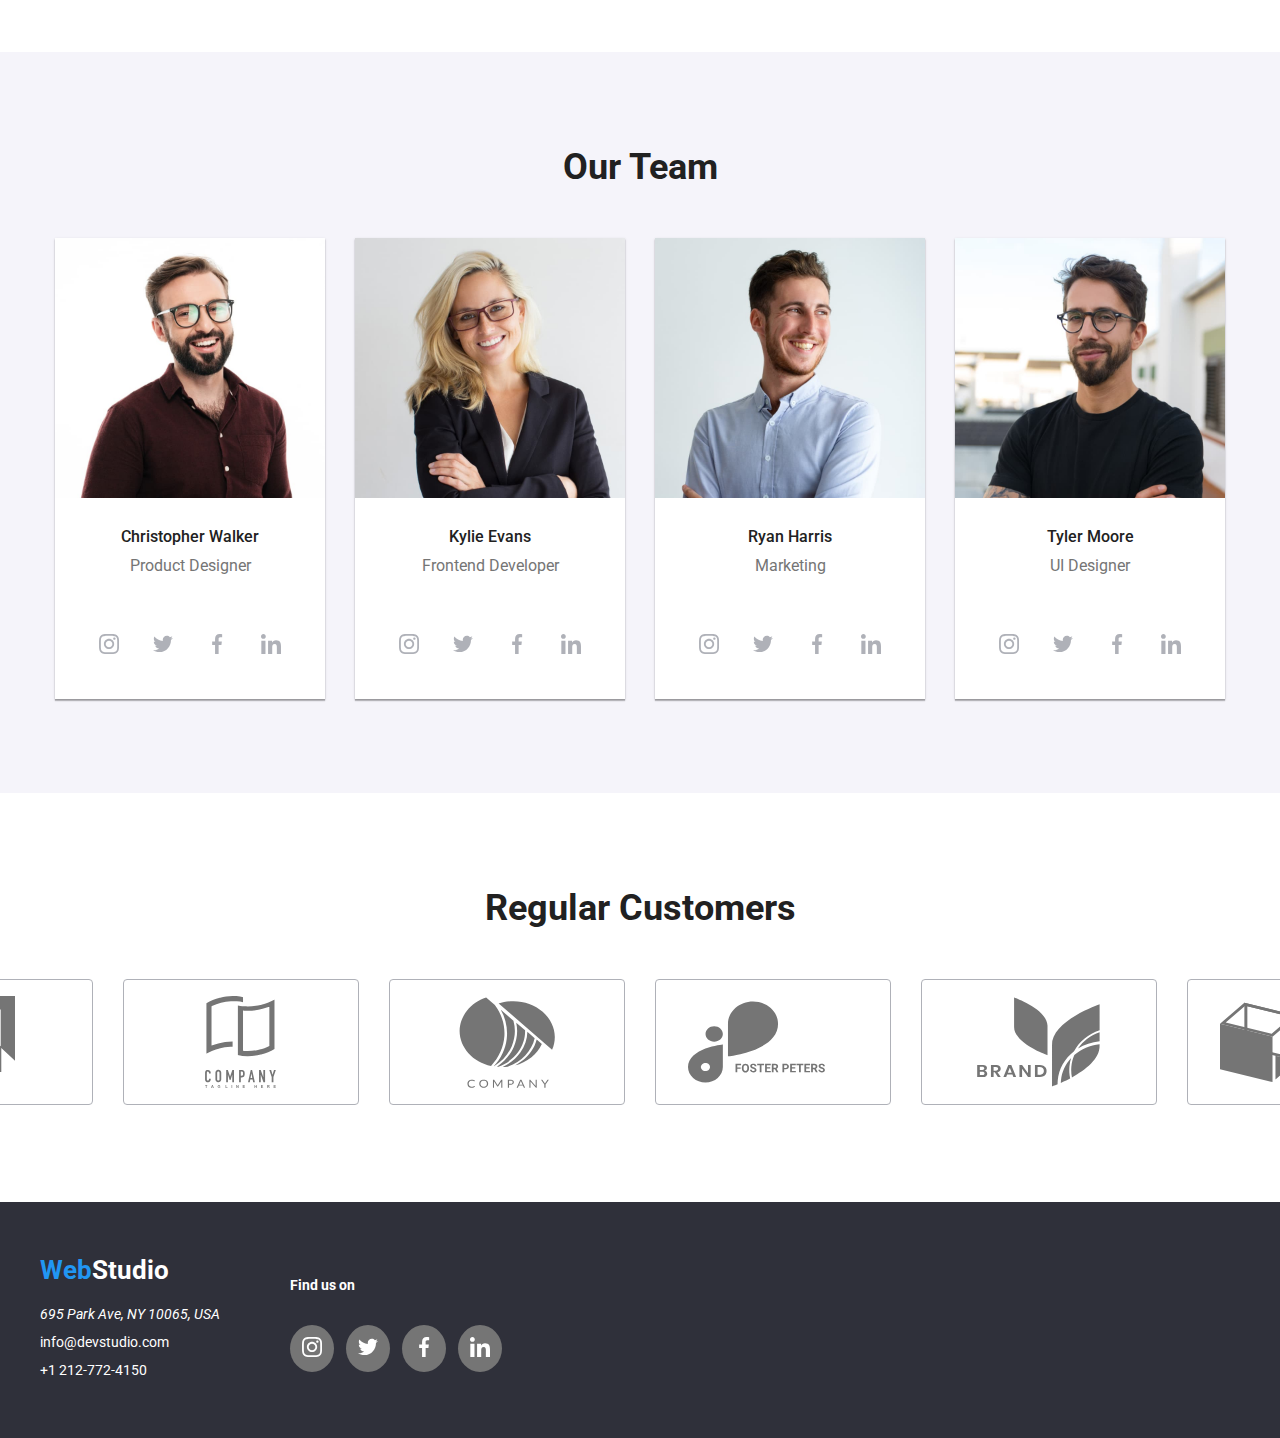
==== commit 1ddf839c: "modificare5" ====
--- a/index.html
+++ b/index.html
@@ -31,7 +31,7 @@
         <nav class="header-section__nav">
           <ul class="header-section__nav-links">
             <li>
-              <a href="index.html">Studio</a>
+              <a href="index.html" class="active">Studio</a>
             </li>
             <li>
               <a href="portfolio.html">Portfolio</a>
@@ -39,7 +39,7 @@
             <li><a href="#">Contacts</a></li>
           </ul>
         </nav>
-        <div>
+        <div class="header-section__contacts">
           <a class="header-section__mail" href="mailto:info@devstudio.com">
             <svg class="header-section__icon-mail">
               <use href="./images/icons.svg/symbol-defs.svg#icon-envelope" />
@@ -456,11 +456,7 @@
     </footer>
     <div data-modal class="is-hidden">
       <div data-modal-content>
-        <button data-modal-close type="button">
-          <svg class="data-modal-content">
-            <use href="./images/icons.svg/#close.svg" />
-          </svg>
-        </button>
+        <button data-modal-close type="button">x</button>
       </div>
     </div>
     <script src="./modal.js"></script>
--- a/css/style.css
+++ b/css/style.css
@@ -87,8 +87,8 @@
   position: relative;
 }
 
-.header-section__nav a:hover::after,
-.header-section__nav a:focus::after {
+.header-section__nav .active::after,
+.header-section__nav .active::after {
   content: '';
   width: 100%;
   height: 4px;
@@ -100,8 +100,9 @@
   transition-duration: 250ms;
   transition-timing-function: cubic-bezier(0.4, 0, 0.2, 1);
 }
-.header-section__nav-links :hover,
-.header-section__nav-links :focus {
+
+.header-section__nav-links a:hover,
+.header-section__nav-links a:focus {
   color: var(--blue);
   transition-duration: 250ms;
   transition-timing-function: cubic-bezier(0.4, 0, 0.2, 1);
@@ -120,35 +121,30 @@
   width: 10px;
   height: 16px;
 }
-.header-section__icon-mail:hover,
-.header-section__icon-mail:focus {
+.header-section__contacts a:hover,
+.header-section__contacts a:focus {
   fill: var(--blue);
-  transition-duration: 250ms;
-  transition-timing-function: cubic-bezier(0.4, 0, 0.2, 1);
-}
-.header-section__icon-tel:hover,
-.header-section__icon-tel:focus {
-  fill: var(--blue);
+  color: var(--blue);
   transition-duration: 250ms;
   transition-timing-function: cubic-bezier(0.4, 0, 0.2, 1);
 }
 .header-section__tel {
   color: var(--grey);
 }
-.header-section__mail:hover,
-.header-section__mail:focus {
-  color: var(--blue);
-  text-decoration: underline;
-  transition-duration: 250ms;
-  transition-timing-function: cubic-bezier(0.4, 0, 0.2, 1);
-}
-.header-section__tel:hover,
-.header-section__tel:focus {
-  color: var(--blue);
-  text-decoration: underline;
-  transition-duration: 250ms;
-  transition-timing-function: cubic-bezier(0.4, 0, 0.2, 1);
-}
+/* .underline:hover::after {
+  content: '';
+  width: 20px;
+  height: 2px;
+  background-color: var(--blue);
+  width: 58px;
+  height: 4px;
+  border-radius: 2px;
+  position: absolute;
+
+  transition-duration: 250ms;
+  transition-timing-function: cubic-bezier(0.4, 0, 0.2, 1);
+  transform: ;
+} */
 
 /*stilizare pentru hero section*/
 .hero-section .container {
@@ -185,6 +181,7 @@
   border-color: var(--blue);
   margin-top: 40px;
   margin-bottom: 210px;
+  cursor: pointer;
 }
 /*stilizare pentru about section*/
 .about-section .container {
@@ -365,6 +362,7 @@
   border: none;
   border-radius: 4px 0px 0px 0px;
   padding: 6px 22px 6px 22px;
+  cursor: pointer;
 }
 
 .cards-btn__item:hover,
@@ -383,7 +381,7 @@
   gap: 30px;
   border-bottom: 1px solid #eeeeee;
 }
-.cards__card:hover {
+.cards__overlay:hover {
   background-color: var(--white);
   box-shadow: 1px 4px 6px 0px #00000029, 0px 4px 4px 0px #0000000f,
     0px 1px 1px 0px #0000001f;
@@ -429,11 +427,11 @@
   line-height: 28px;
   padding: 63px 24px 91px 24px;
 }
-.cards__card {
+.cards__overlay {
   position: relative;
   overflow: hidden;
 }
-.cards__card:hover .overlay {
+.cards__overlay:hover .overlay {
   transform: translateY(0);
 }
 /*stilizare pentru regular-section*/
@@ -573,6 +571,10 @@
   background-color: rgba(0, 0, 0, 0.2);
 }
 
+.is-hidden [data-modal-content] {
+  transform: translate(-50%, -50%) scale(1.5);
+}
+
 [data-modal-content] {
   width: 528px;
   height: 581px;
@@ -582,33 +584,24 @@
   left: 50%;
   transform: translate(-50%, -50%) scale(1);
   transition-duration: 1s;
-  padding: auto;
+
   border-radius: 4px;
   box-shadow: 0px 2px 1px 0px rgba(0, 0, 0, 0.2),
     0px 1px 1px 0px rgba(0, 0, 0, 0.14), 0px 1px 3px 0px rgba(0, 0, 0, 0.12);
 }
 
 [data-modal-close] {
-  top: 10px;
   position: absolute;
-  right: 10px;
-}
-
-.is-hidden [data-modal-content] {
-  transform: scale(1.5);
-}
-[data-modal-close] {
-  color: #212121;
+  color: #000000;
+  top: 8px;
+  right: 8px;
+  background-color: #ffffff;
+  display: flex;
+  align-items: center;
+  justify-content: center;
   width: 30px;
   height: 30px;
-  padding: 3px 3px 4px 4px;
+  padding: 9px 9px 10px 10px;
   border-radius: 100%;
   border: 1px solid #0000001a;
-  margin: 6px;
-  display: flex;
-  justify-content: center;
-  align-items: center;
-  margin-top: 6px;
-  margin-left: 6px;
-  background-color: #ffffff;
-}
+}
